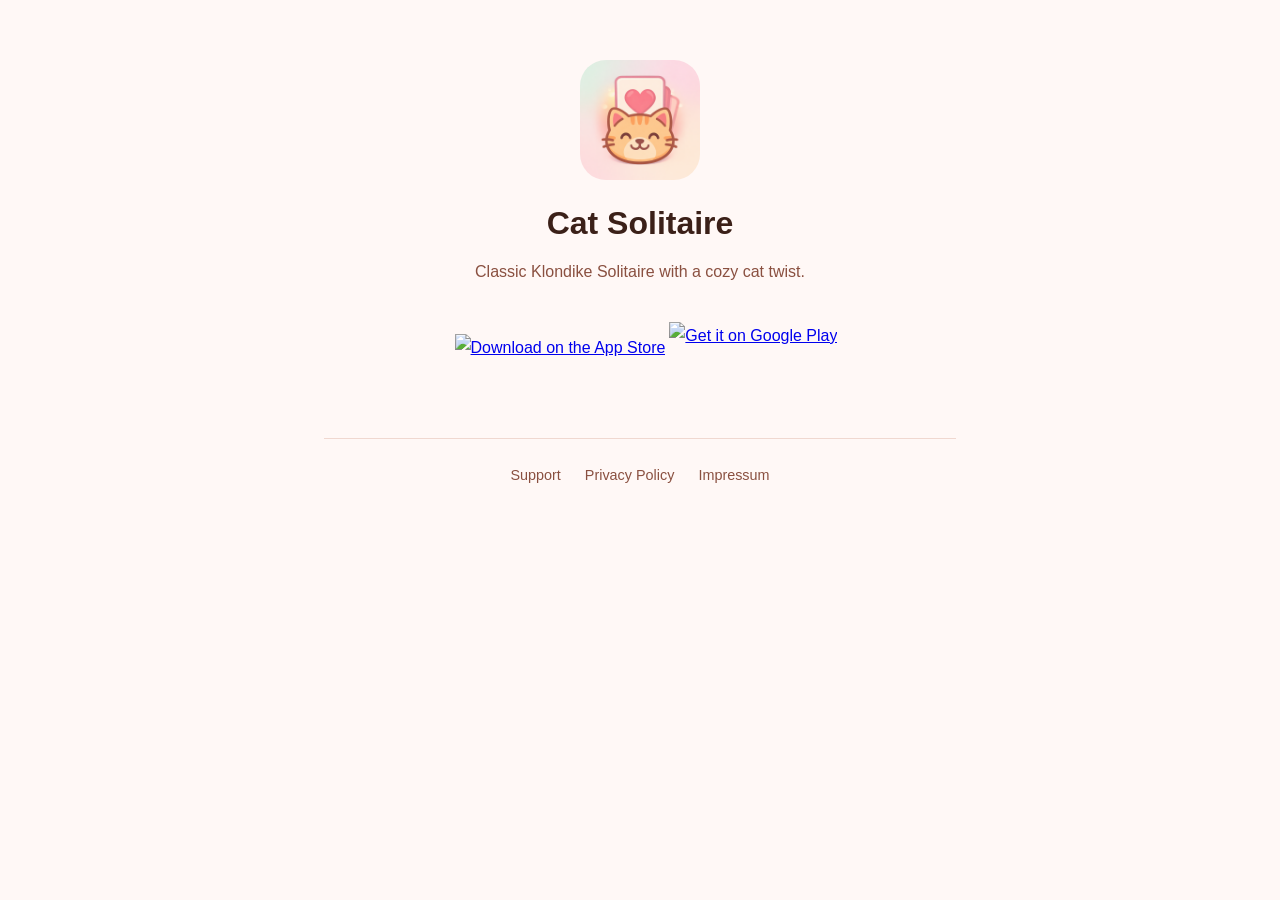
==== index.html @ bc37645c "Add index.html" ====
<!DOCTYPE html>
<html lang="en">
<head>
    <meta charset="UTF-8">
    <meta name="viewport" content="width=device-width, initial-scale=1.0">
    <title>Cat Solitaire</title>
    <style>
        * { box-sizing: border-box; }
        body {
            font-family: -apple-system, BlinkMacSystemFont, "Segoe UI", sans-serif;
            max-width: 680px;
            margin: 0 auto;
            padding: 60px 24px 40px;
            color: #3b2018;
            background: #fff8f6;
            line-height: 1.7;
            text-align: center;
        }
        .logo {
            width: 120px;
            height: 120px;
            object-fit: cover;
            display: block;
            margin: 0 auto 16px;
            border-radius: 26px;
        }
        h1 {
            font-size: 2rem;
            margin: 0 0 8px;
        }
        .tagline {
            font-size: 1rem;
            color: #8a5040;
            margin: 0 0 48px;
        }
        .store-links {
            display: flex;
            gap: 16px;
            justify-content: center;
            flex-wrap: wrap;
            align-items: center;
            margin-bottom: 56px;
        }
        .store-link img {
            height: 48px;
            display: block;
            opacity: 1;
            transition: opacity 0.15s;
        }
        .store-link:hover img { opacity: 0.8; }
        nav {
            border-top: 1px solid #f0d8d0;
            padding-top: 24px;
            display: flex;
            gap: 24px;
            justify-content: center;
            flex-wrap: wrap;
        }
        nav a {
            color: #8a5040;
            text-decoration: none;
            font-size: 0.9rem;
        }
        nav a:hover { text-decoration: underline; }
    </style>
</head>
<body>
    <img class="logo" src="logo.png" alt="Cat Solitaire">
    <h1>Cat Solitaire</h1>
    <p class="tagline">Classic Klondike Solitaire with a cozy cat twist.</p>

    <div class="store-links">
        <a class="store-link" href="https://apps.apple.com/app/cat-solitaire-cozy-cards/id6760235561" target="_blank" rel="noopener">
            <img src="https://tools.applemediaservices.com/api/badges/download-on-the-app-store/black/en-us" alt="Download on the App Store">
        </a>
        <a class="store-link" href="https://play.google.com/store/apps/details?id=io.nyangi.solitaire" target="_blank" rel="noopener">
            <img src="https://play.google.com/intl/en_us/badges/static/images/badges/en_badge_web_generic.png" alt="Get it on Google Play" style="height: 72px; margin: -12px;">
        </a>
    </div>

    <nav>
        <a href="support.html">Support</a>
        <a href="privacy.html">Privacy Policy</a>
        <a href="impressum.html">Impressum</a>
    </nav>
</body>
</html>
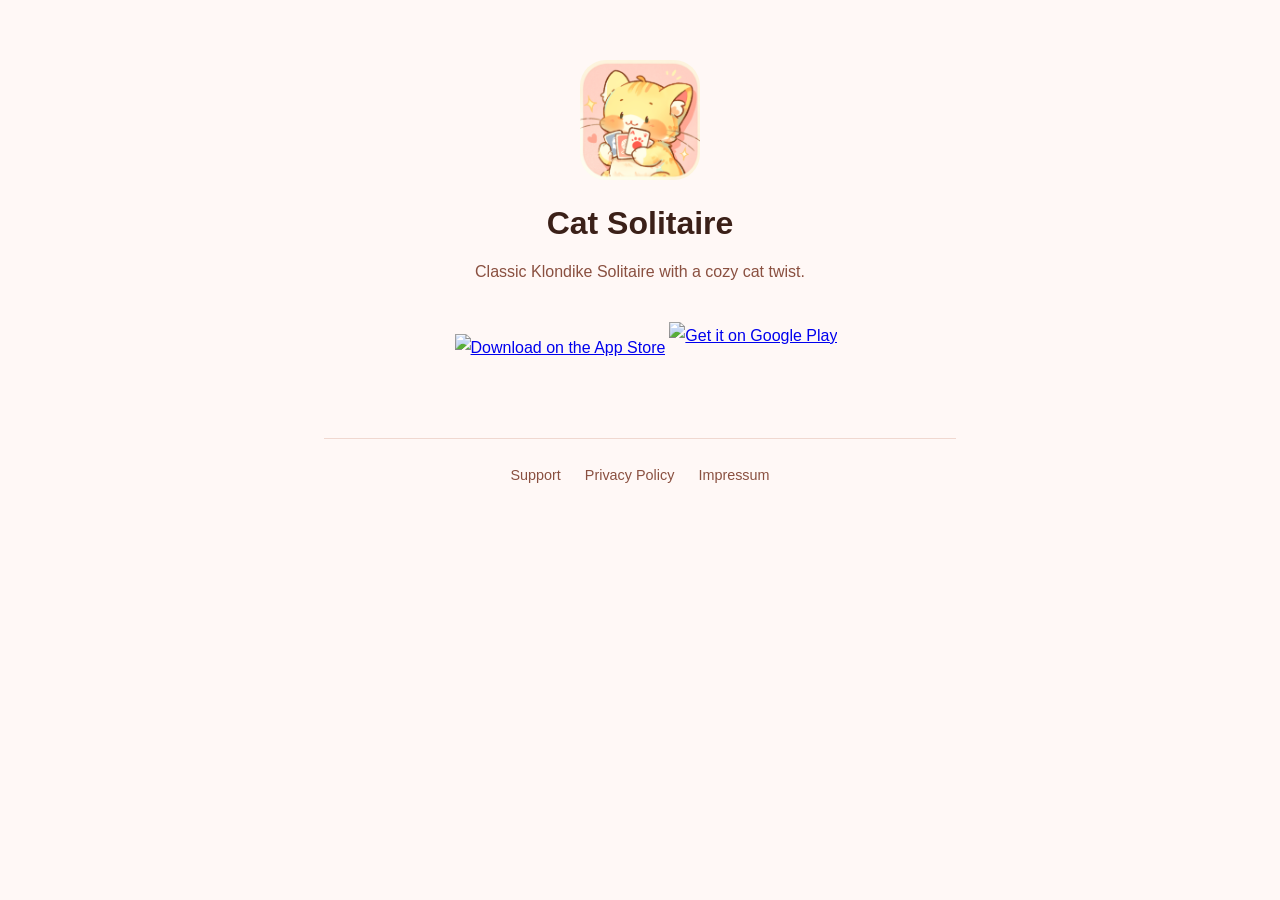
==== commit 810f95b9: "Update index.html" ====
--- a/index.html
+++ b/index.html
@@ -65,7 +65,7 @@
     </style>
 </head>
 <body>
-    <img class="logo" src="logo.png" alt="Cat Solitaire">
+    <img class="logo" src="AppLogo.png" alt="Cat Solitaire">
     <h1>Cat Solitaire</h1>
     <p class="tagline">Classic Klondike Solitaire with a cozy cat twist.</p>
 
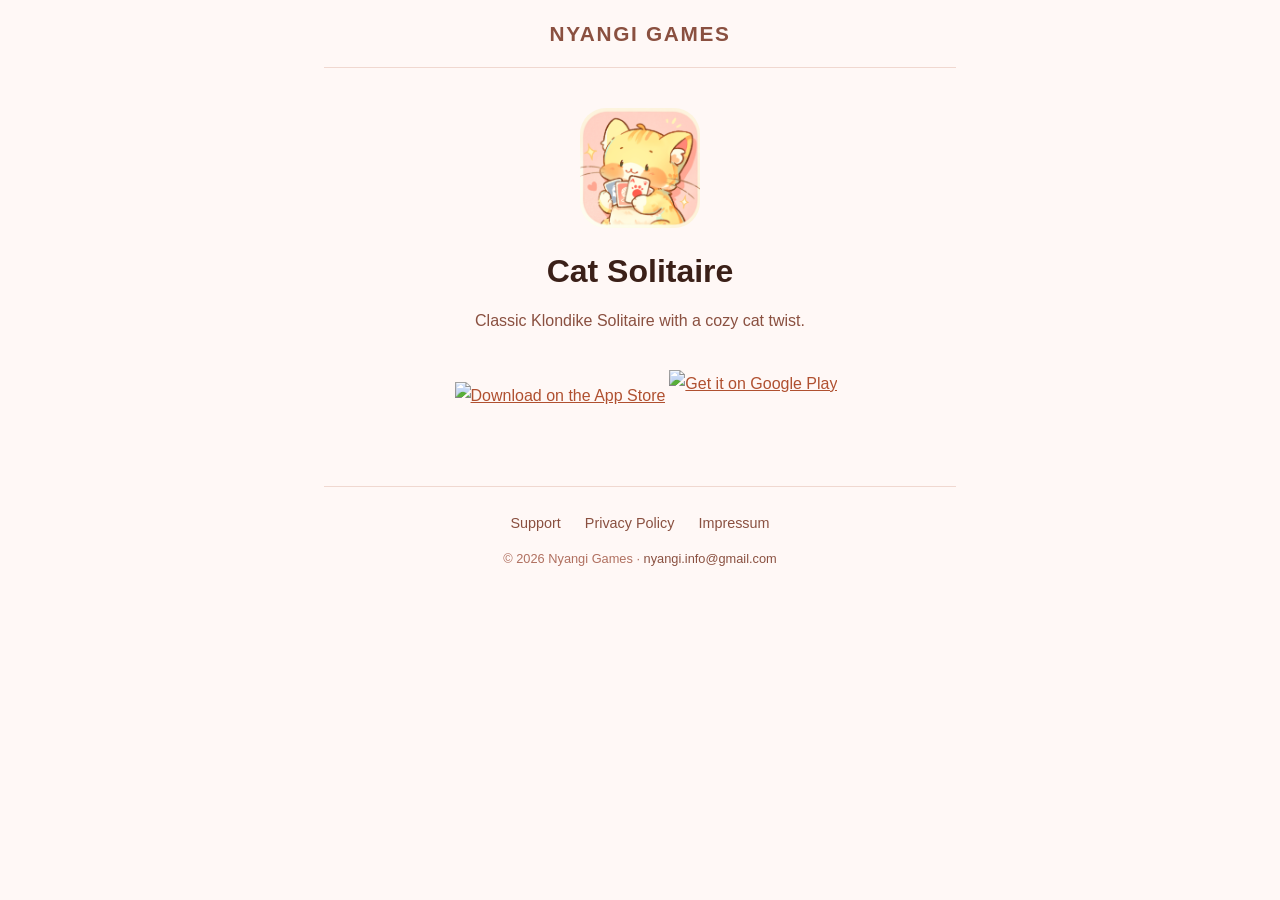
==== commit ada0e904: "update website" ====
--- a/index.html
+++ b/index.html
@@ -3,19 +3,12 @@
 <head>
     <meta charset="UTF-8">
     <meta name="viewport" content="width=device-width, initial-scale=1.0">
-    <title>Cat Solitaire</title>
+    <title>Cat Solitaire — Nyangi Games</title>
+    <link rel="icon" href="favicon.ico">
+    <link rel="stylesheet" href="shared.css">
     <style>
-        * { box-sizing: border-box; }
-        body {
-            font-family: -apple-system, BlinkMacSystemFont, "Segoe UI", sans-serif;
-            max-width: 680px;
-            margin: 0 auto;
-            padding: 60px 24px 40px;
-            color: #3b2018;
-            background: #fff8f6;
-            line-height: 1.7;
-            text-align: center;
-        }
+        body { text-align: center; }
+        h1 { font-size: 2rem; margin: 0 0 8px; }
         .logo {
             width: 120px;
             height: 120px;
@@ -24,15 +17,7 @@
             margin: 0 auto 16px;
             border-radius: 26px;
         }
-        h1 {
-            font-size: 2rem;
-            margin: 0 0 8px;
-        }
-        .tagline {
-            font-size: 1rem;
-            color: #8a5040;
-            margin: 0 0 48px;
-        }
+        .tagline { font-size: 1rem; color: #8a5040; margin: 0 0 48px; }
         .store-links {
             display: flex;
             gap: 16px;
@@ -41,28 +26,10 @@
             align-items: center;
             margin-bottom: 56px;
         }
-        .store-link img {
-            height: 48px;
-            display: block;
-            opacity: 1;
-            transition: opacity 0.15s;
-        }
+        .store-link img { height: 48px; display: block; opacity: 1; transition: opacity 0.15s; }
         .store-link:hover img { opacity: 0.8; }
-        nav {
-            border-top: 1px solid #f0d8d0;
-            padding-top: 24px;
-            display: flex;
-            gap: 24px;
-            justify-content: center;
-            flex-wrap: wrap;
-        }
-        nav a {
-            color: #8a5040;
-            text-decoration: none;
-            font-size: 0.9rem;
-        }
-        nav a:hover { text-decoration: underline; }
     </style>
+    <script src="components.js" defer></script>
 </head>
 <body>
     <img class="logo" src="AppLogo.png" alt="Cat Solitaire">
@@ -77,11 +44,5 @@
             <img src="https://play.google.com/intl/en_us/badges/static/images/badges/en_badge_web_generic.png" alt="Get it on Google Play" style="height: 72px; margin: -12px;">
         </a>
     </div>
-
-    <nav>
-        <a href="support.html">Support</a>
-        <a href="privacy.html">Privacy Policy</a>
-        <a href="impressum.html">Impressum</a>
-    </nav>
 </body>
 </html>
--- a/shared.css
+++ b/shared.css
@@ -0,0 +1,72 @@
+* { box-sizing: border-box; }
+body {
+    font-family: -apple-system, BlinkMacSystemFont, "Segoe UI", sans-serif;
+    max-width: 680px;
+    margin: 0 auto;
+    padding: 0 24px 40px;
+    color: #3b2018;
+    background: #fff8f6;
+    line-height: 1.7;
+}
+a { color: #b05030; }
+h1 {
+    font-size: 1.6rem;
+    margin-bottom: 4px;
+}
+h2 {
+    font-size: 1.05rem;
+    margin-top: 32px;
+    margin-bottom: 6px;
+}
+p, li {
+    font-size: 0.95rem;
+    color: #5a3020;
+}
+ul { padding-left: 20px; }
+.meta {
+    font-size: 0.85rem;
+    color: #a07060;
+    margin-bottom: 32px;
+}
+header {
+    padding: 16px 0;
+    margin-bottom: 40px;
+    border-bottom: 1px solid #f0d8d0;
+    text-align: center;
+}
+.brand {
+    font-size: 1.3rem;
+    font-weight: 700;
+    letter-spacing: 0.08em;
+    text-transform: uppercase;
+    color: #8a5040;
+    text-decoration: none;
+}
+footer {
+    border-top: 1px solid #f0d8d0;
+    padding-top: 24px;
+    margin-top: 40px;
+}
+footer nav {
+    display: flex;
+    gap: 24px;
+    justify-content: center;
+    flex-wrap: wrap;
+    margin-bottom: 12px;
+}
+footer nav a {
+    color: #8a5040;
+    text-decoration: none;
+    font-size: 0.9rem;
+}
+footer nav a:hover { text-decoration: underline; }
+.footer-meta {
+    font-size: 0.8rem;
+    color: #b07060;
+    text-align: center;
+}
+.footer-meta a {
+    color: #8a5040;
+    text-decoration: none;
+}
+.footer-meta a:hover { text-decoration: underline; }
